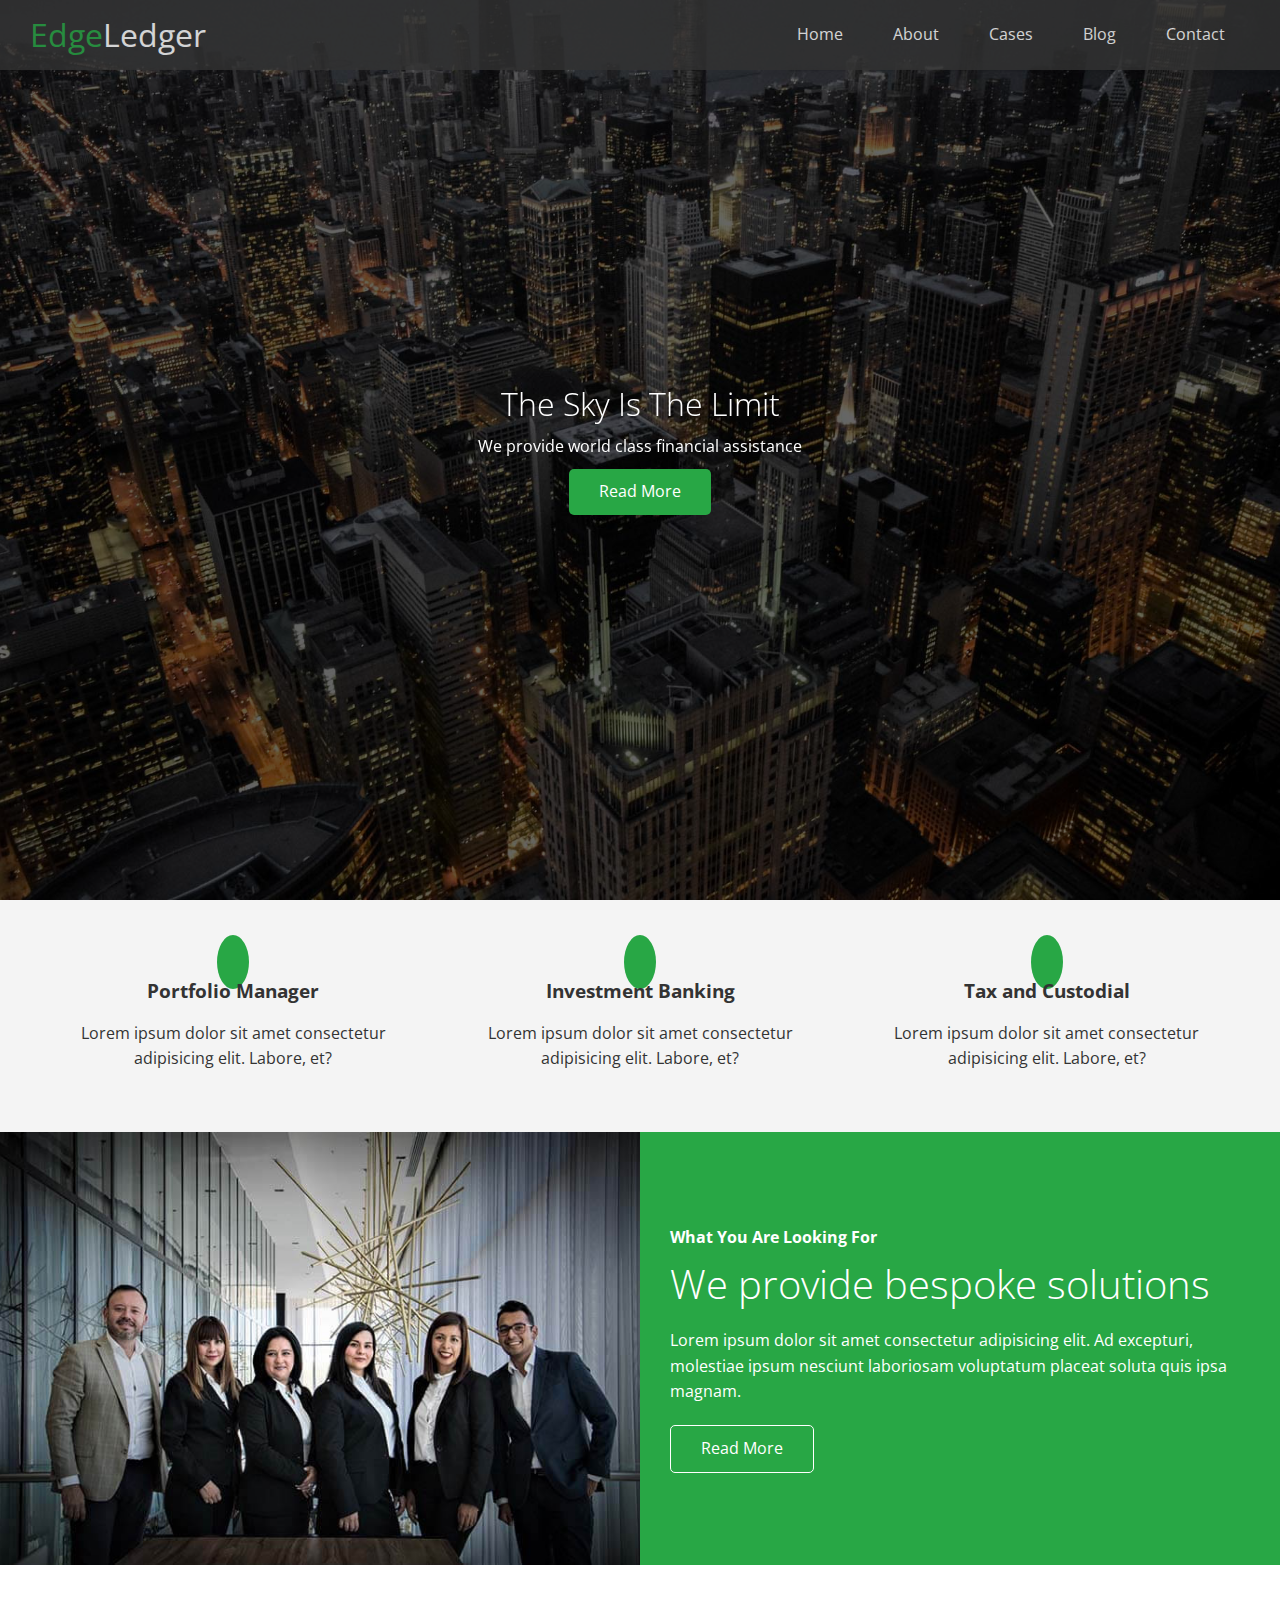
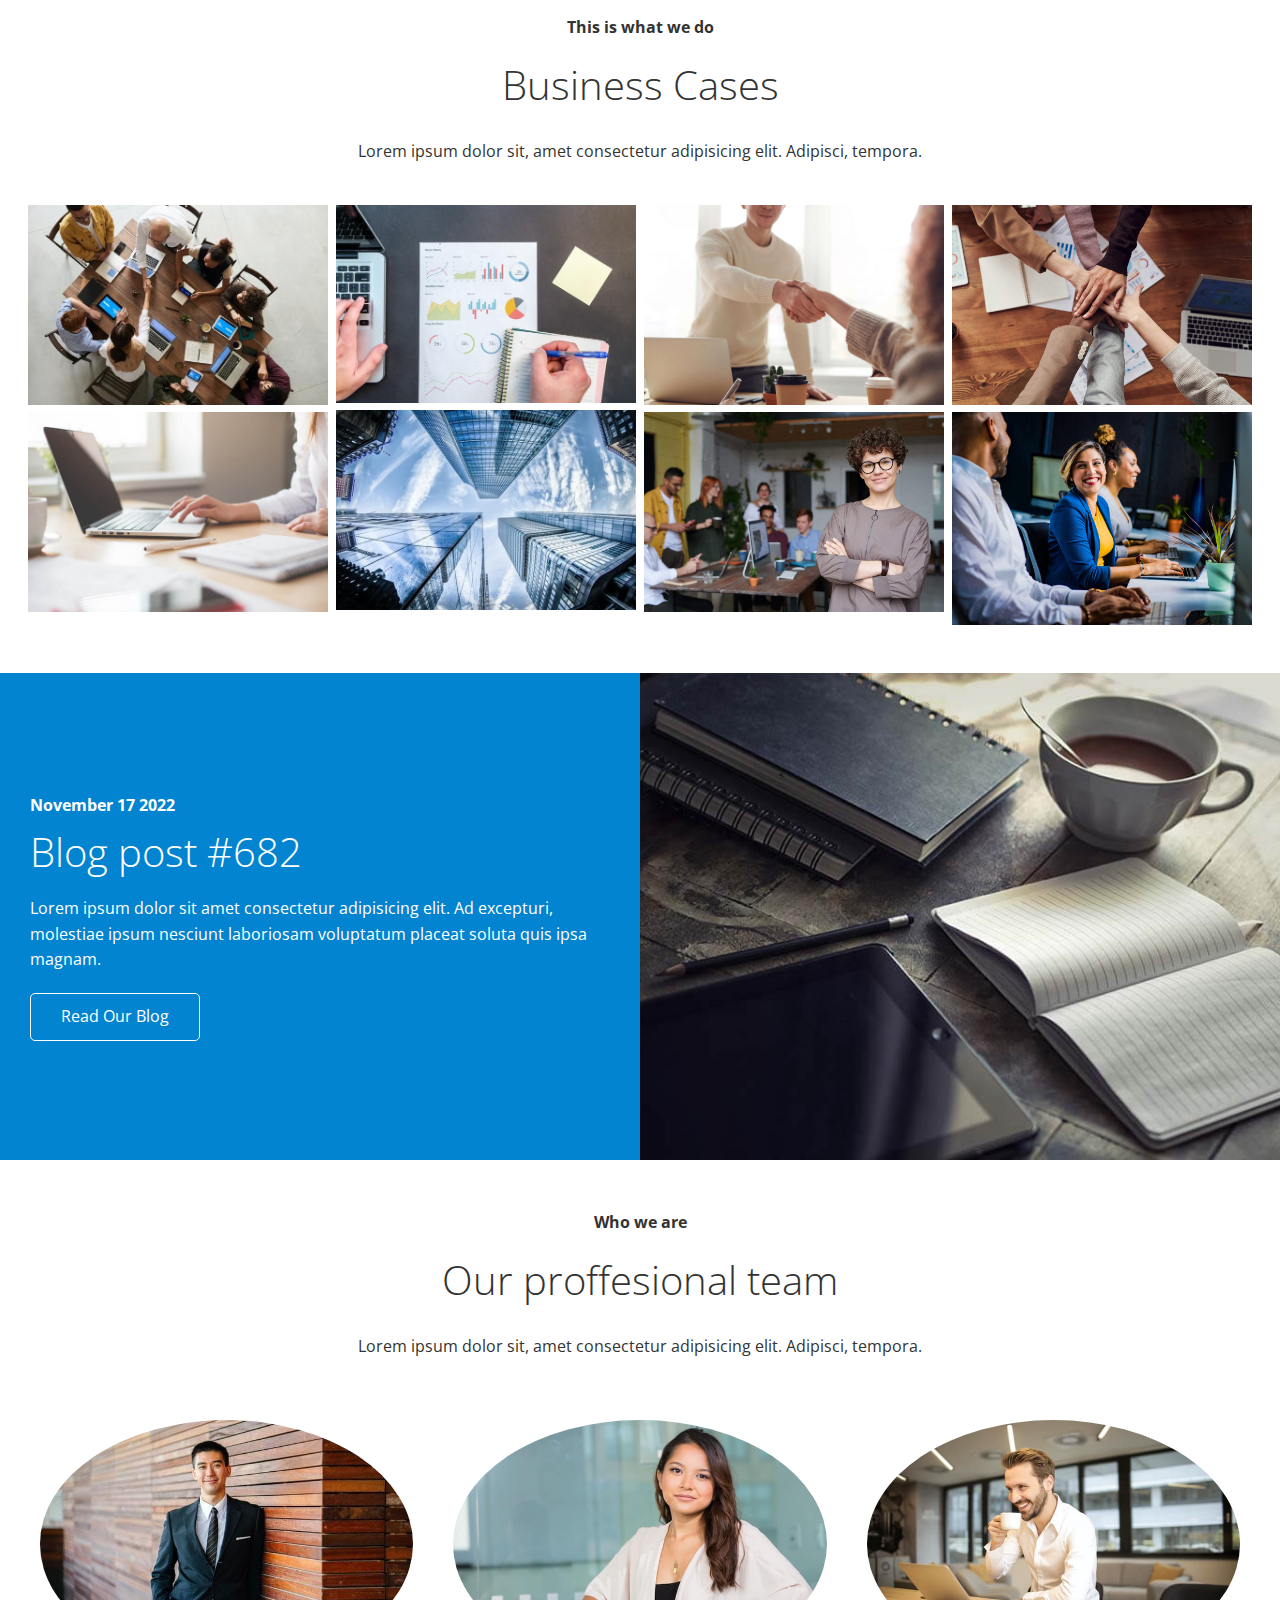
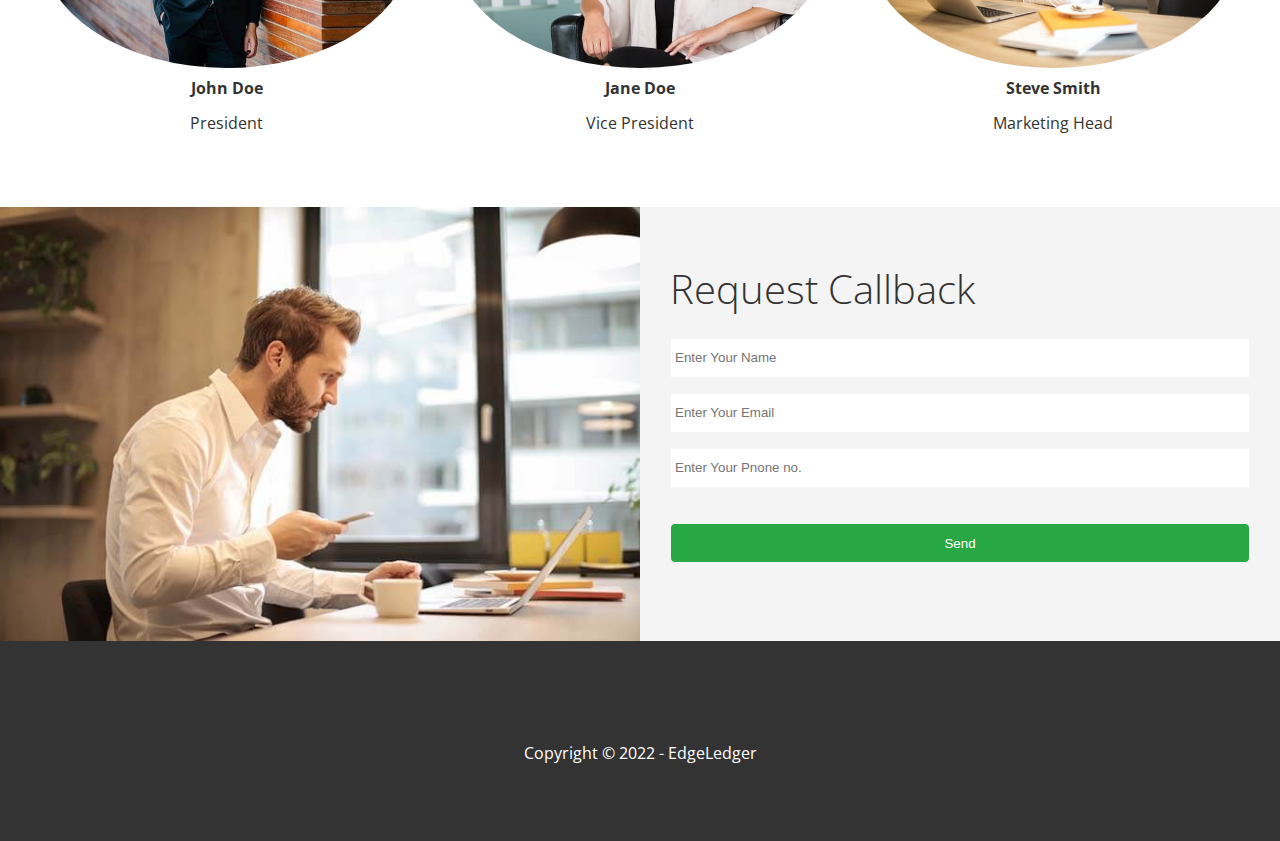
==== index.html @ 62f25f4f "added site files" ====
<!DOCTYPE html>
<html lang="en">
  <head>
    <meta charset="UTF-8" />
    <meta http-equiv="X-UA-Compatible" content="IE=edge" />
    <meta name="viewport" content="width=device-width, initial-scale=1.0" />
    <link
      rel="stylesheet"
      href="https://cdnjs.cloudflare.com/ajax/libs/font-awesome/6.2.1/css/all.min.css"
      integrity="sha512-MV7K8+y+gLIBoVD59lQIYicR65iaqukzvf/nwasF0nqhPay5w/9lJmVM2hMDcnK1OnMGCdVK+iQrJ7lzPJQd1w=="
      crossorigin="anonymous"
      referrerpolicy="no-referrer"
    />
    <link rel="stylesheet" href="css/utilities.css" />
    <link rel="stylesheet" href="css/style.css" />
    <title>Welcome to EdgeLedger</title>
  </head>
  <body id="home">
    <header class="hero">
      <div class="navbar top" id="navbar">
        <h1 class="logo">
          <span class="text-primary">
            <i class="fas fa-book-open"></i> Edge</span
          >Ledger
        </h1>
        <nav>
          <ul>
            <li><a href="#home">Home</a></li>
            <li><a href="#about">About</a></li>
            <li><a href="#cases">Cases</a></li>
            <li><a href="#blog">Blog</a></li>
            <li><a href="#contact">Contact</a></li>
          </ul>
        </nav>
      </div>
      <div class="content">
        <h1>The Sky Is The Limit</h1>
        <p>We provide world class financial assistance</p>
        <a href="#about" class="btn"
          ><i class="fas fa-chevron-right"></i> Read More</a
        >
      </div>
    </header>
    <main>
      <!-- About: Icons -->
      <section id="about" class="icons bg-light">
        <div class="flex-items">
          <div>
            <i class="fas fa-book-reader fa-2x"></i>
            <div>
              <h3>Portfolio Manager</h3>
              <p>
                Lorem ipsum dolor sit amet consectetur adipisicing elit. Labore,
                et?
              </p>
            </div>
          </div>
          <div>
            <i class="fas fa-university fa-2x"></i>
            <div>
              <h3>Investment Banking</h3>
              <p>
                Lorem ipsum dolor sit amet consectetur adipisicing elit. Labore,
                et?
              </p>
            </div>
          </div>
          <div>
            <i class="fas fa-pencil-alt fa-2x"></i>
            <div>
              <h3>Tax and Custodial</h3>
              <p>
                Lorem ipsum dolor sit amet consectetur adipisicing elit. Labore,
                et?
              </p>
            </div>
          </div>
        </div>
      </section>

      <!-- About: Solutions  -->

      <section class="solutions flex-columns">
        <div class="row">
          <div class="column">
            <div class="column-1">
              <img src="img/home/people.jpg" alt="" />
            </div>
          </div>
          <div class="column">
            <div class="column-2 bg-primary">
              <h4>What You Are Looking For</h4>
              <h2>We provide bespoke solutions</h2>
              <p>
                Lorem ipsum dolor sit amet consectetur adipisicing elit. Ad
                excepturi, molestiae ipsum nesciunt laboriosam voluptatum
                placeat soluta quis ipsa magnam.
              </p>
              <a href="#" class="btn btn-outline">
                <i class="fas fa-chevron"></i>
                Read More</a
              >
            </div>
          </div>
        </div>
      </section>

      <!-- Cases -->
      <section id="cases" class="cases flex-grid section-padding">
        <header class="section-header">
          <h4>This is what we do</h4>
          <h2>Business Cases</h2>
          <p>
            Lorem ipsum dolor sit, amet consectetur adipisicing elit. Adipisci,
            tempora.
          </p>
        </header>
        <div class="row">
          <div class="column">
            <img src="img/cases/cases1.jpg" alt="" />
            <img src="img/cases/cases2.jpg" alt="" />
          </div>
          <div class="column">
            <img src="img/cases/cases3.jpg" alt="" />
            <img src="img/cases/cases4.jpg" alt="" />
          </div>
          <div class="column">
            <img src="img/cases/cases5.jpg" alt="" />
            <img src="img/cases/cases6.jpg" alt="" />
          </div>
          <div class="column">
            <img src="img/cases/cases7.jpg" alt="" />
            <img src="img/cases/cases8.jpg" alt="" />
          </div>
        </div>
      </section>

      <!-- Blog -->

      <section id="blog" class="blog flex-columns flex-reverse">
        <div class="row">
          <div class="column">
            <div class="column-1">
              <img src="img/home/blog.jpg" alt="" />
            </div>
          </div>
          <div class="column">
            <div class="column-2 bg-secondary">
              <h4>November 17 2022</h4>
              <h2>Blog post #682</h2>
              <p>
                Lorem ipsum dolor sit amet consectetur adipisicing elit. Ad
                excepturi, molestiae ipsum nesciunt laboriosam voluptatum
                placeat soluta quis ipsa magnam.
              </p>
              <a href="blog.html" class="btn btn-outline">
                <i class="fas fa-chevron"></i>
                Read Our Blog</a
              >
            </div>
          </div>
        </div>
      </section>
      <!--Team  -->
      <section id="team" class="team section-padding">
        <header class="section-header">
          <h4>Who we are</h4>
          <h2>Our proffesional team</h2>
          <p>
            Lorem ipsum dolor sit, amet consectetur adipisicing elit. Adipisci,
            tempora.
          </p>
        </header>
        <div class="flex-items">
          <div>
            <img src="img/team/person1.jpg" alt="" />
            <h4>John Doe</h4>
            <p>President</p>
          </div>
          <div>
            <img src="img/team/person2.jpg" alt="" />
            <h4>Jane Doe</h4>
            <p>Vice President</p>
          </div>
          <div>
            <img src="img/team/person3.jpg" alt="" />
            <h4>Steve Smith</h4>
            <p>Marketing Head</p>
          </div>
        </div>
      </section>
      <!-- Contact -->
      <section id="contact" class="contact flex-columns">
        <div class="row">
          <div class="column">
            <div class="column-1">
              <img src="img/home/contact.jpg" alt="" />
            </div>
          </div>
          <div class="column">
            <div class="column-2 bg-light">
              <h2>Request Callback</h2>
              <form action="" class="callback-form">
                <div class="form-control">
                  <label for="name"></label>
                  <input
                    type="text"
                    name="name"
                    id="name"
                    placeholder="Enter Your Name"
                  />
                </div>
                <div class="form-control">
                  <label for="email"></label>
                  <input
                    type="email"
                    name="email"
                    id="email"
                    placeholder="Enter Your Email"
                  />
                </div>
                <div class="form-control">
                  <label for="phone"></label>
                  <input
                    type="text"
                    name="phone"
                    id="phone"
                    placeholder="Enter Your Pnone no."
                  />
                </div>
                <input type="submit" value="Send" id="submit" class="btn" />
              </form>
            </div>
          </div>
        </div>
      </section>
    </main>
    <footer class="footer bg-dark">
      <div class="social">
        <a href="#"><i class="fab fa-facebook fa-2x"></i></a>
        <a href="#"><i class="fab fa-twitter fa-2x"></i></a>
        <a href="#"><i class="fab fa-youtube fa-2x"></i></a>
        <a href="#"><i class="fab fa-linkedin fa-2x"></i></a>
      </div>
      <p>Copyright &copy; 2022 - EdgeLedger</p>
    </footer>

    <script>
      const navbar = document.getElementById("navbar");
      let scrolled = false;

      window.onscroll = function () {
        if (window.pageYOffset > 100) {
          navbar.classList.remove("top");
          if (!scrolled) {
            navbar.style.transform = "translateY(-70px)";
          }
          setTimeout(function () {
            navbar.style.transform = "translateY(0)";
            scrolled = true;
          }, 200);
        } else {
          navbar.classList.add("top");
          scrolled = false;
        }
      };
    </script>
  </body>
</html>
---- css/utilities.css ----
/* Text colors */
.text-primary {
  color: #28a745;
}

.text-secondary {
  color: #0284d0;
}

/* button */

.btn {
  cursor: pointer;
  display: inline-block;
  padding: 10px 30px;
  color: #fff;
  background-color: #28a745;
  border: none;
  border-radius: 5px;
}

.btn:hover {
  opacity: 0.9;
}

.btn-primary,
.bg-primary {
  background: #28a745;
  color: #fff;
}

.btn-secondary,
.bg-secondary {
  background: #0284d0;
  color: #fff;
}
.btn-dark,
.bg-dark {
  background: #333;
  color: #fff;
}
.btn-light,
.bg-light {
  background: #f4f4f4;
  color: #333;
}

.btn-outline {
  background: transparent;
  border: 1px solid #fff;
}
/* Flex Items */

.flex-items {
  display: flex;
  text-align: center;
  justify-content: center;
  height: 100%;
}

.flex-items > div {
  padding: 20px;
}

/* Flex Columns */
.flex-columns.flex-reverse .row {
  flex-direction: row-reverse;
}

.flex-columns .row {
  display: flex;
  flex-direction: row;
  flex-wrap: wrap;
  width: 100%;
}

.flex-columns .column {
  display: flex;
  flex-direction: column;
  flex-basis: 100%;
  flex: 1;
}

.flex-columns .column .column-1,
.flex-columns .column .column-2 {
  height: 100%;
}

.flex-columns img {
  width: 100%;
  height: 100%;
  object-fit: cover;
}

.flex-columns .column-2 {
  display: flex;
  flex-direction: column;
  align-items: flex-start;
  justify-content: center;
  padding: 30px;
}

.flex-columns h2 {
  font-size: 40px;
  font-weight: 100;
}

.flex-columns h4 {
  margin-bottom: 10px;
}

.flex-columns p {
  margin: 20px 0;
}

/* section header */

.section-header {
  padding: 30px;
  display: flex;
  flex-direction: column;
  align-items: center;
  justify-content: center;
  text-align: center;
}

.section-header h2 {
  font-size: 40px;
  margin: 20px 0;
}

.section-padding {
  padding: 20px 20px 40px;
}

/* flex-grid */

.flex-grid .row {
  display: flex;
  flex-wrap: wrap;
  padding: 0 4px;
}

.flex-grid .column {
  flex: 25%;
  max-width: 25%;
  padding: 0 4px;
}
---- css/style.css ----
@import url("https://fonts.googleapis.com/css2?family=Open+Sans:wght@300;400&display=swap");

* {
  box-sizing: border-box;
  padding: 0;
  margin: 0;
}

body {
  font-family: "Open Sans", sans-serif;
  background: #fff;
  color: #333;
  line-height: 1.6;
}

ul {
  list-style: none;
}

a {
  color: #333;
  text-decoration: none;
}

h1,
h2 {
  font-weight: 300;
  line-height: 1.2;
}

p {
  margin: 10px 0;
}

img {
  width: 100%;
}

/* navbar */
.navbar {
  display: flex;
  align-items: center;
  justify-content: space-between;
  background-color: #333;
  color: #fff;
  opacity: 0.8;
  width: 100%;
  height: 70px;
  position: fixed;
  top: 0px;
  padding: 0 30px;
  transition: 0.5s;
}

.navbar .top {
  background: transparent;
}

.navbar a {
  color: #fff;
  padding: 10px 20px;
  margin: 0 5px;
}

.navbar a:hover {
  border-bottom: 2px solid #28a745;
}

.navbar ul {
  display: flex;
}

.navbar .logo {
  font-weight: 400;
}

/* Header */

.hero {
  background: url("../img/home/showcase.jpg") no-repeat center center/cover;
  height: 100vh;
  position: relative;
  color: #fff;
}

.hero .content {
  display: flex;
  flex-direction: column;
  align-items: center;
  justify-content: center;
  text-align: center;
  height: 100%;
  padding: 0 20px;
}

.hero .content .h1 {
  font-size: 55px;
}

.hero .content .p {
  font-size: 23px;
  max-width: 600px;
  margin: 20px 0 30px;
}

.hero::before {
  content: "";
  position: absolute;
  top: 0;
  left: 0;
  width: 100%;
  height: 100%;
  background: rgba(0, 0, 0, 0.6);
}

.hero * {
  z-index: 10;
}

.hero .blog {
  background: url("../img/home/blog.jpg") no-repeat center center/cover;
  height: 30vh;
}

/* icons */

.icons {
  padding: 30px;
}

.icons h3 {
  font-weight: bold;
  margin-bottom: 15px;
}

.icons i {
  background-color: #28a745;
  color: #fff;
  padding: 1rem;
  border-radius: 50%;
}

.cases img:hover {
  opacity: 0.7;
}

.team img {
  border-radius: 50%;
}

/* Callback Form */

.callback-form {
  width: 100%;
  padding: 20px 0;
}

.callback-form label {
  display: block;
  margin-bottom: 5px;
}

.callback-form .form-control {
  margin-bottom: 15px;
}

.callback-form input {
  width: 100%;
  padding: 4px;
  height: 40px;
  border: #f5f5f5 1px solid;
}

.callback-form input:focus {
  outline-color: #28a745;
}

.callback-form .btn {
  padding: 12px 0;
  margin-top: 20px;
}

/* Post */
.post {
  padding: 60px 30px;
}

.post h2 {
  font-size: 40px;
  margin-bottom: 20px;
  padding-bottom: 10px;
  border-bottom: #ccc solid 1px;
}

.post .meta {
  margin-bottom: 30px;
}

.post img {
  width: 300px;
  border-radius: 50%;
  display: block;
  margin: 0 auto 30px;
}
/* Footer */
.footer {
  display: flex;
  flex-direction: column;
  align-items: center;
  justify-content: center;
  text-align: center;
  height: 200px;
}

.footer a {
  color: #fff;
}

.footer a:hover {
  color: #28a745;
}

.footer .social > * {
  margin-right: 30px;
}

/* mobile */
@media (max-width: 768px) {
  .navbar {
    flex-direction: column;
    height: 120px;
    padding: 20px;
  }
  .navbar a {
    padding: 10px 10px;
    margin: 0 3px;
  }

  .flex-items {
    flex-direction: column;
  }

  .flex-columns .column,
  .flex-grid .column {
    flex: 100%;
    max-width: 100%;
  }

  .team img {
    width: 70%;
  }
}
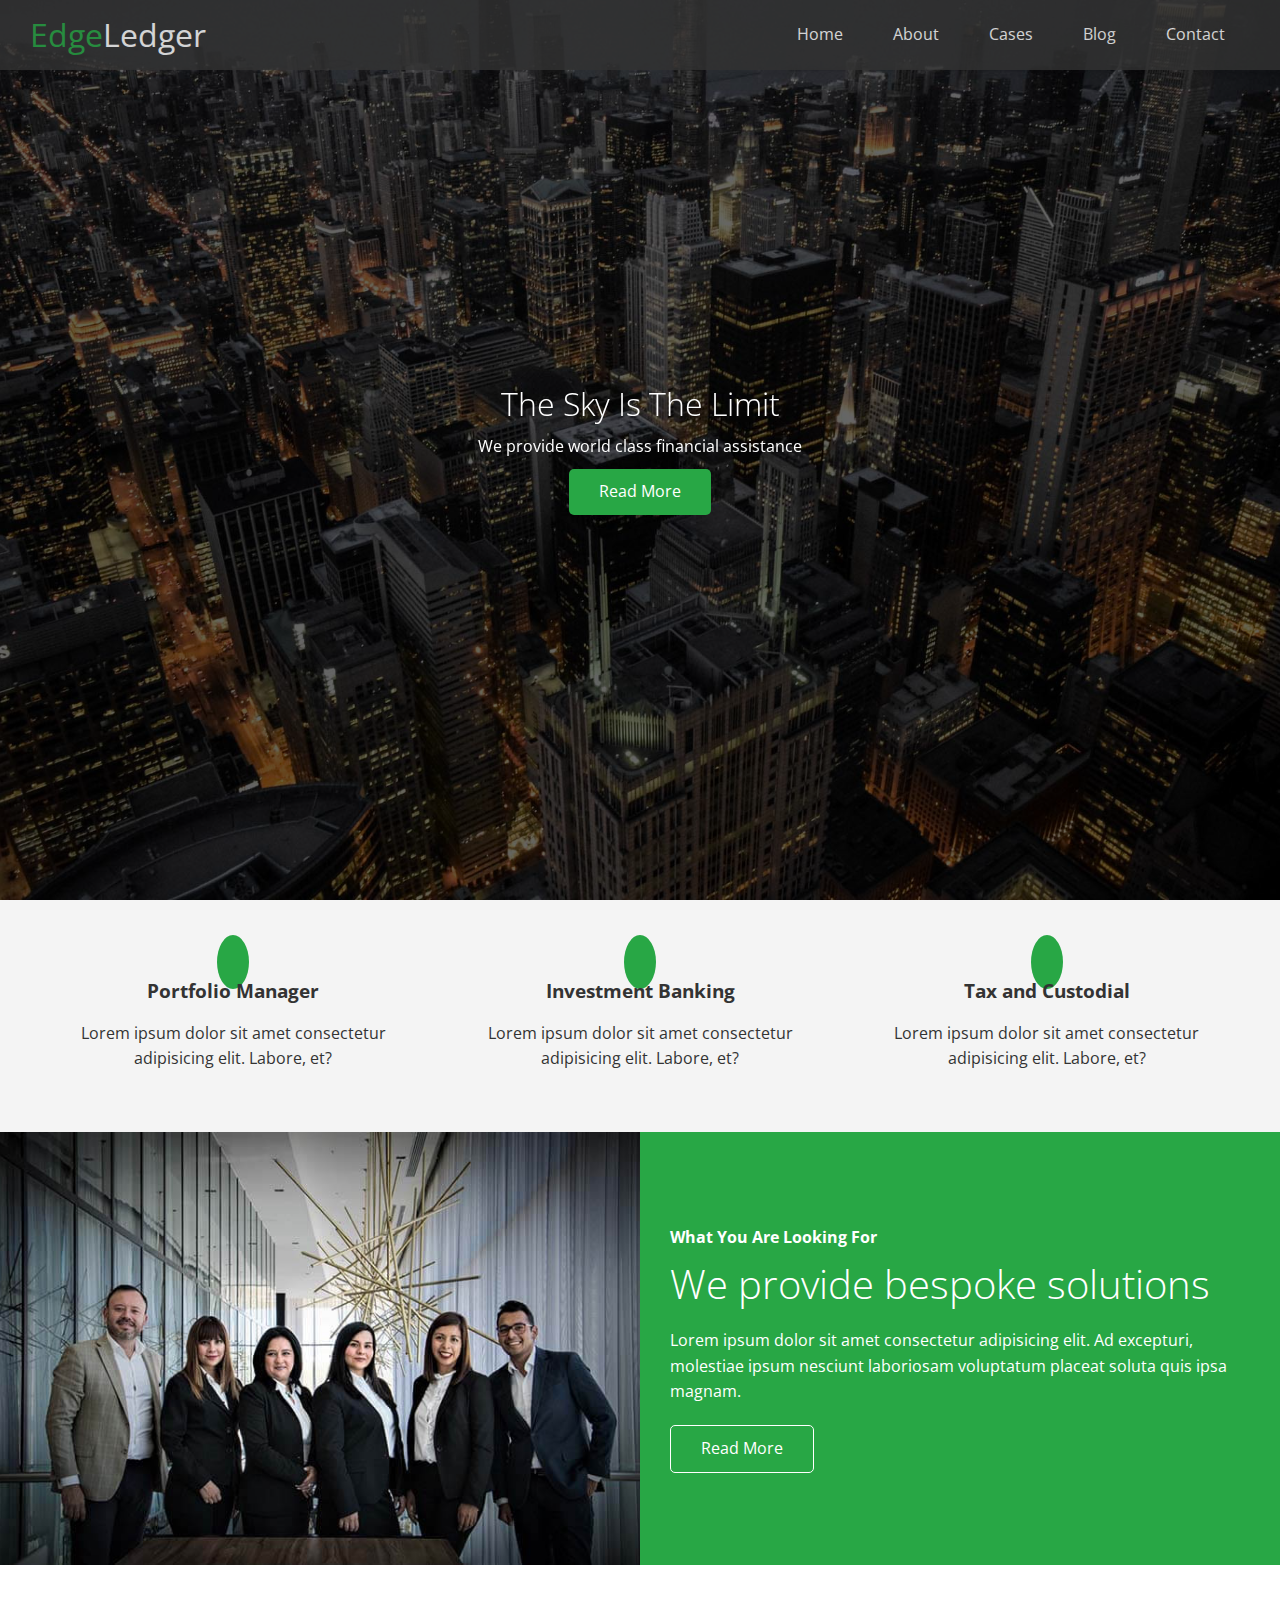
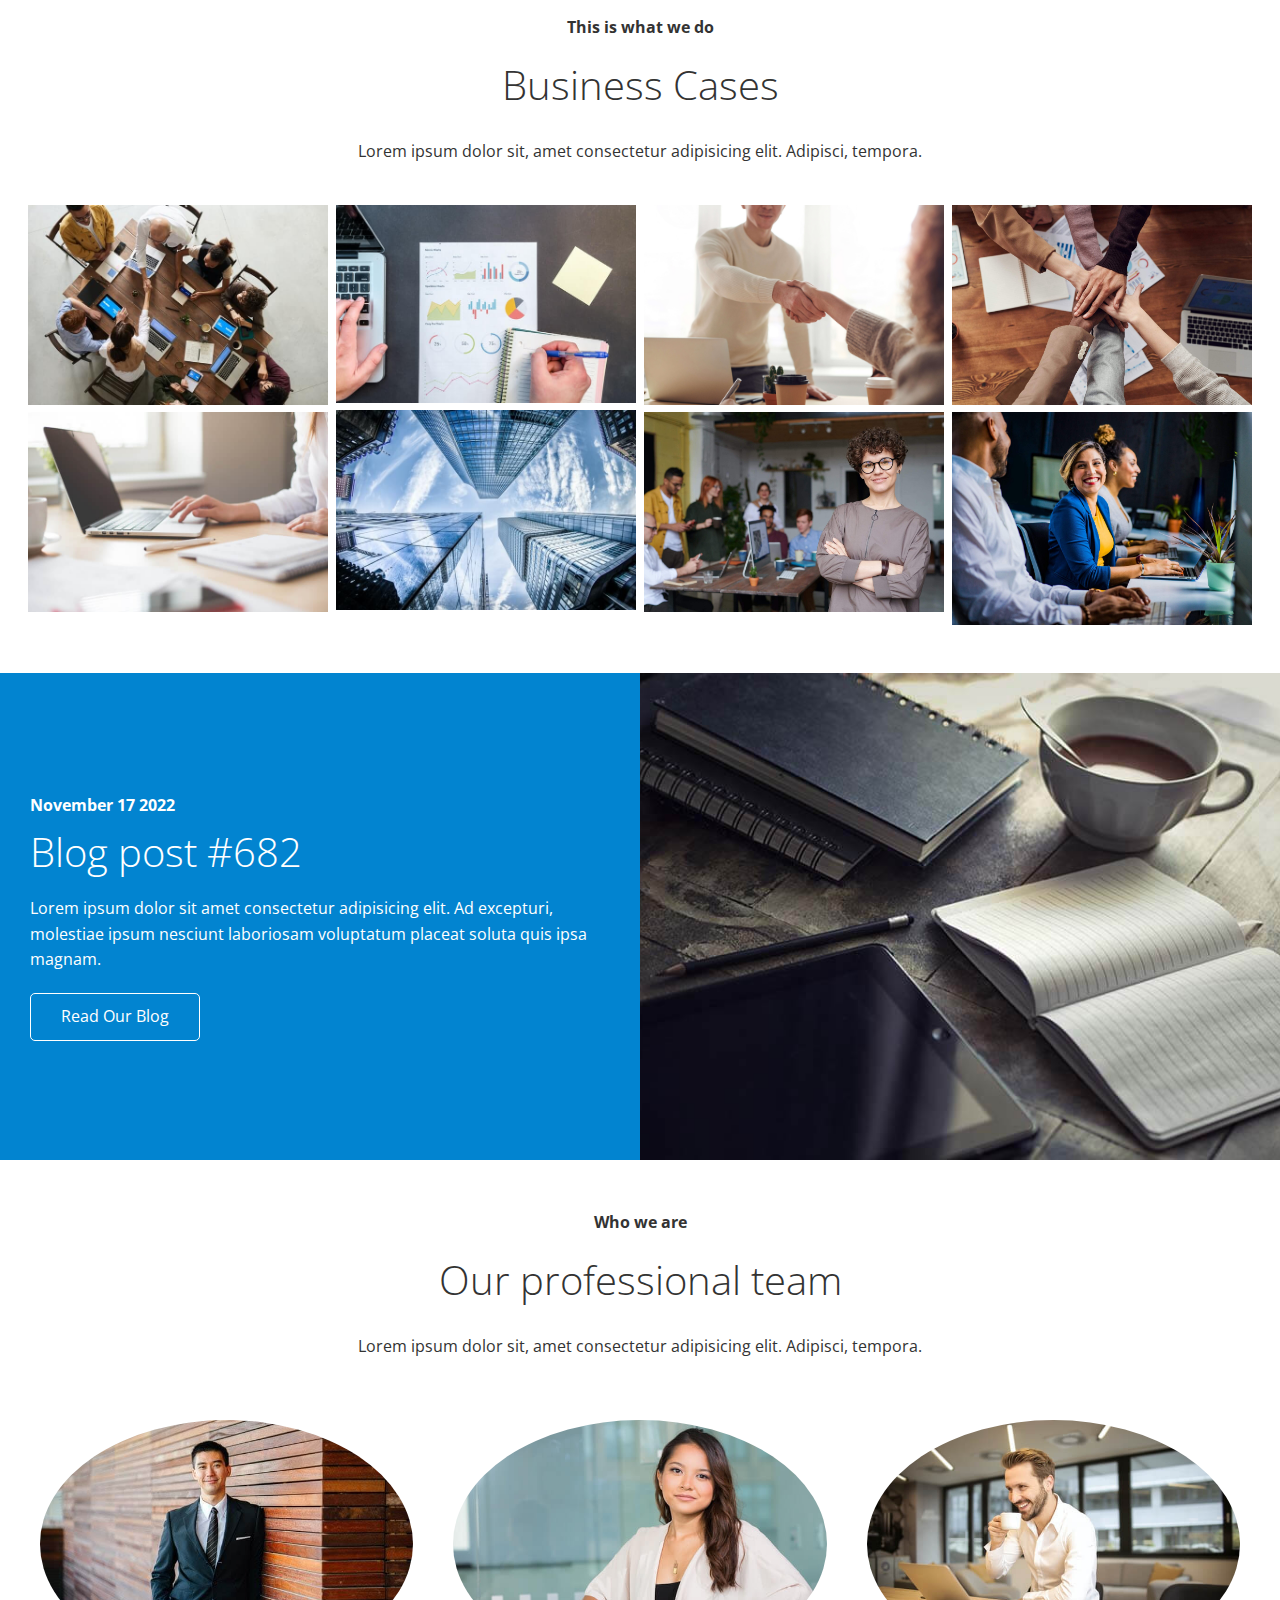
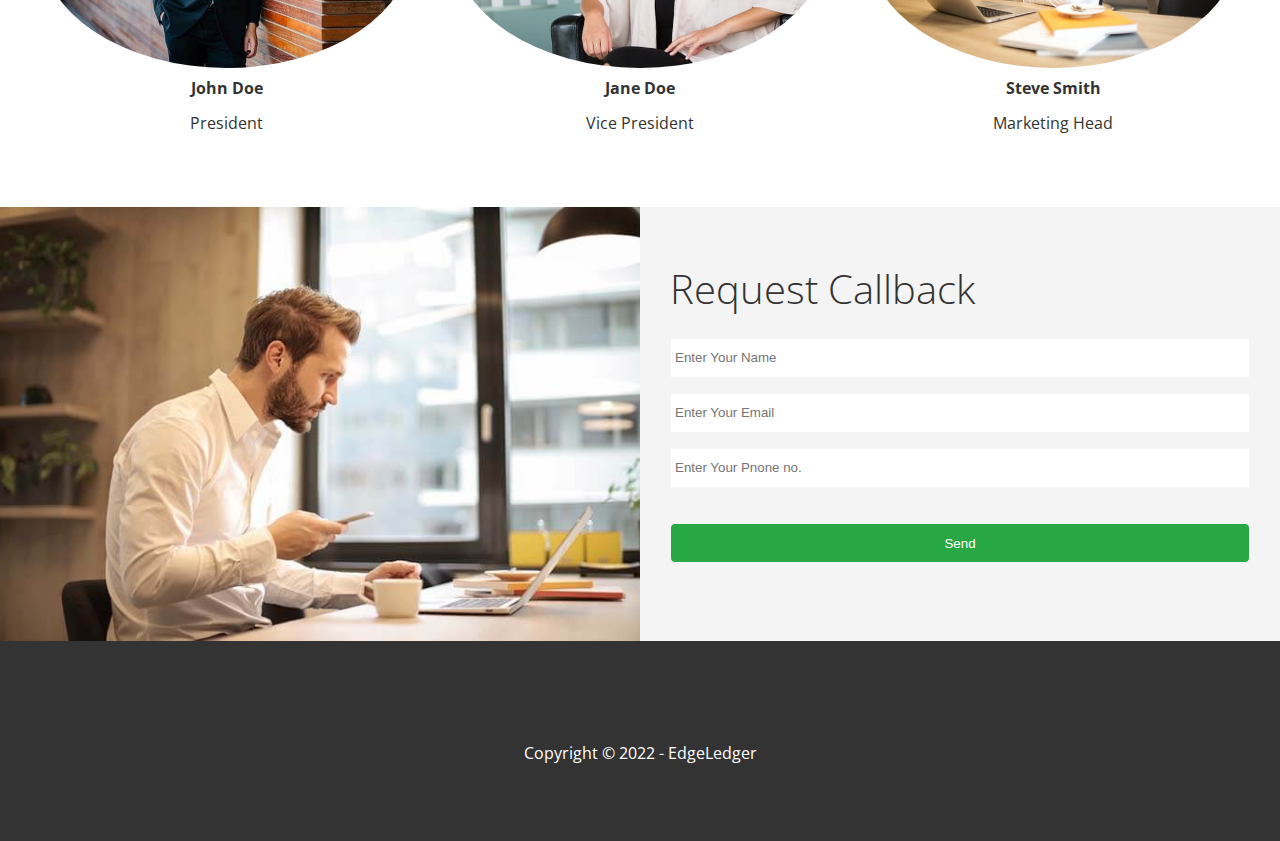
==== commit 5b687731: "Update index.html" ====
--- a/index.html
+++ b/index.html
@@ -165,7 +165,7 @@
       <section id="team" class="team section-padding">
         <header class="section-header">
           <h4>Who we are</h4>
-          <h2>Our proffesional team</h2>
+          <h2>Our professional team</h2>
           <p>
             Lorem ipsum dolor sit, amet consectetur adipisicing elit. Adipisci,
             tempora.
